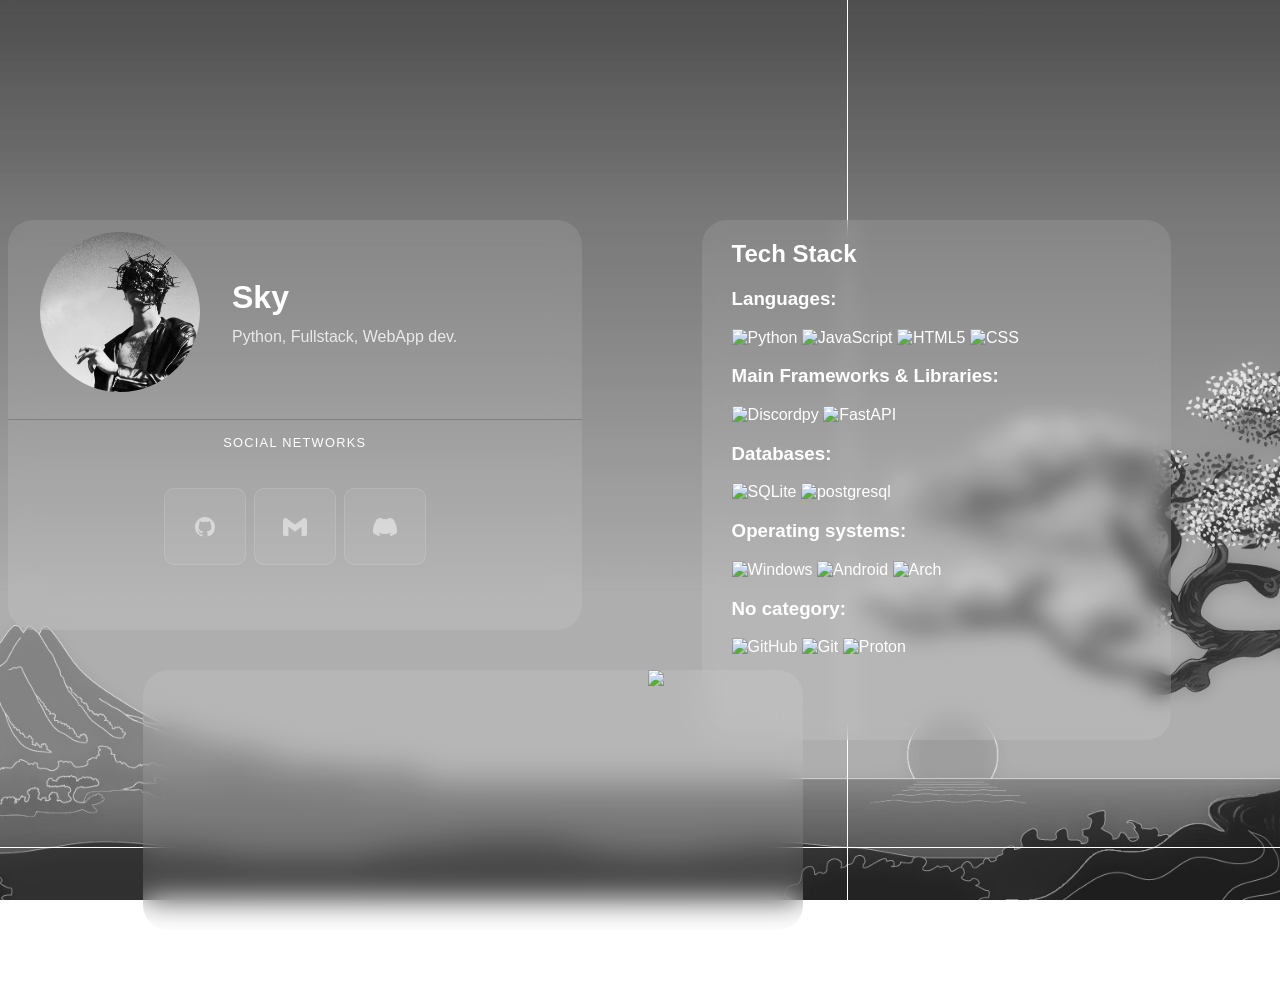
==== index.html @ 9a7b3fb5 "Аватарка" ====
<!DOCTYPE html>
<html lang="ru">
<head>
    <meta charset="UTF-8">
    <title>Bio fix</title>
    <link rel="stylesheet" href="/style.css">
</head>

<body>

<div class="bg"></div>

<div class="wid-cont">
    <div id="widget">
        <header> 
            <img src="/ref/av.jpg" alt="avatar"> 
            <div class="header-text">
                <h1>Sky</h1>
                <p>Python, Fullstack, WebApp dev.</p>
            </div>
        </header> 

        <div class="separator"></div>



        <div class="social-label">Social Networks</div>
        <div class="social-row">


        <a class="icon-btn" href="https://github.com/SKyLine-ax" target="_blank" title="GitHub">
            <svg viewBox="0 0 24 24" fill="currentColor">
            <path d="M12 2C6.477 2 2 6.484 2 12.017c0 4.425 2.865 8.18 6.839 9.504.5.092.682-.217.682-.483 0-.237-.008-.868-.013-1.703-2.782.605-3.369-1.343-3.369-1.343-.454-1.158-1.11-1.466-1.11-1.466-.908-.62.069-.608.069-.608 1.003.07 1.531 1.032 1.531 1.032.892 1.53 2.341 1.088 2.91.832.092-.647.35-1.088.636-1.338-2.22-.253-4.555-1.113-4.555-4.951 0-1.093.39-1.988 1.029-2.688-.103-.253-.446-1.272.098-2.65 0 0 .84-.27 2.75 1.026A9.564 9.564 0 0112 6.844c.85.004 1.705.115 2.504.337 1.909-1.296 2.747-1.027 2.747-1.027.546 1.379.202 2.398.1 2.651.64.7 1.028 1.595 1.028 2.688 0 3.848-2.339 4.695-4.566 4.943.359.309.678.92.678 1.855 0 1.338-.012 2.419-.012 2.747 0 .268.18.58.688.482A10.019 10.019 0 0022 12.017C22 6.484 17.522 2 12 2z"/>
            </svg>
        </a>

        <a class="icon-btn" href="mailto:unixlin@proton.me" title="ProtonMail">
            <svg viewBox="0 0 24 24" fill="currentColor">
            <path d="M24 5.457v13.909c0 .904-.732 1.636-1.636 1.636h-3.819V11.73L12 16.64l-6.545-4.91v9.273H1.636A1.636 1.636 0 010 19.366V5.457c0-2.023 2.309-3.178 3.927-1.964L5.455 4.64 12 9.548l6.545-4.91 1.528-1.145C21.69 2.28 24 3.434 24 5.457z"/>
            </svg>
        </a>


        <a class="icon-btn" href="https://discord.com/users/938136346147582045" target="_blank" title="Discord">
            <svg viewBox="0 0 24 24" fill="currentColor">
            <path d="M20.317 4.37a19.791 19.791 0 00-4.885-1.515.074.074 0 00-.079.037c-.21.375-.444.864-.608 1.25a18.27 18.27 0 00-5.487 0 12.64 12.64 0 00-.617-1.25.077.077 0 00-.079-.037A19.736 19.736 0 003.677 4.37a.07.07 0 00-.032.027C.533 9.046-.32 13.58.099 18.057a.082.082 0 00.031.057 19.9 19.9 0 005.993 3.03.078.078 0 00.084-.028c.462-.63.874-1.295 1.226-1.994a.076.076 0 00-.041-.106 13.107 13.107 0 01-1.872-.892.077.077 0 01-.008-.128 10.2 10.2 0 00.372-.292.074.074 0 01.077-.01c3.928 1.793 8.18 1.793 12.062 0a.074.074 0 01.078.01c.12.098.246.198.373.292a.077.077 0 01-.006.127 12.299 12.299 0 01-1.873.892.077.077 0 00-.041.107c.36.698.772 1.362 1.225 1.993a.076.076 0 00.084.028 19.839 19.839 0 006.002-3.03.077.077 0 00.032-.054c.5-5.177-.838-9.674-3.549-13.66a.061.061 0 00-.031-.03z"/>
            </svg>
        </a>

        </div>
    </div> 

    <div id="w-ts">
        <div id="ts">
            <h2 id="-tech-stack-">Tech Stack</h2>
            <h3 id="-languages-">Languages:</h3>
            <p><img src="https://img.shields.io/badge/python-3670A0?style=for-the-badge&amp;logo=python&amp;logoColor=ffdd54" alt="Python">
            <img src="https://img.shields.io/badge/javascript-323330.svg?style=for-the-badge&amp;logo=javascript&amp;logoColor=%23F7DF1E" alt="JavaScript">
            <img src="https://img.shields.io/badge/html5-E34F26.svg?style=for-the-badge&amp;logo=html5&amp;logoColor=white" alt="HTML5">
            <img src="https://img.shields.io/badge/css3-1572B6.svg?style=for-the-badge&amp;logo=css3&amp;logoColor=white" alt="CSS"></p>
            <h3 id="-main-frameworks-libraries-">Main Frameworks &amp; Libraries:</h3>
            <img src="https://custom-icon-badges.demolab.com/badge/Discord.py-323330?style=for-the-badge&amp;logo=discord-py&amp;logoColor=white" alt="Discordpy">
            <img src="https://img.shields.io/badge/FastAPI-009688?logo=fastapi&logoColor=white&style=for-the-badge" alt="FastAPI">
            <h3 id="-databases-">Databases:</h3>
            <img src="https://img.shields.io/badge/sqlite-07405e.svg?style=for-the-badge&amp;logo=sqlite&amp;logoColor=white" alt="SQLite">
            <img src="https://img.shields.io/badge/postgresql-4169e1?style=for-the-badge&logo=postgresql&logoColor=white" alt="postgresql">
            <h3 id="-operating-systems-">Operating systems:</h3>
            <img src="https://custom-icon-badges.demolab.com/badge/Windows-bfe0f5?logo=windows&amp;logoColor=white&amp;style=for-the-badge" alt="Windows">
            <img src="https://img.shields.io/badge/Android-3A8533?logo=android&logoColor=white&style=for-the-badge" alt="Android">
            <img src="https://img.shields.io/badge/Arch%20Linux-1793D1?style=for-the-badge&logo=arch-linux&logoColor=fff" alt="Arch">
            <h3 id="-no-category-">No category:</h3>
            <p><img src="https://img.shields.io/badge/github-121011.svg?style=for-the-badge&amp;logo=github&amp;logoColor=white" alt="GitHub">
            <img src="https://img.shields.io/badge/git-F05033.svg?style=for-the-badge&amp;logo=git&amp;logoColor=white" alt="Git">
            <img src="https://img.shields.io/badge/ProtonMail-8B89CC?style=for-the-badge&logo=protonmail&logoColor=white" alt="Proton">
        </div>
   </div> 
</div>

<div id="g-st"> 
   <div class="streak"> 
    <img src="https://streak-stats.demolab.com/?user=SKyLine-ax%20&theme=transparent&hide_border=true&card_width=400&card_height=300&dates=117AFF">
    </div>
</div>

</body>
</html>
---- style.css ----
:root{
    --background: url('./ref/Tree_dark.png');
}

.bg {
    position: fixed;
    background: var(--background) center/cover no-repeat;
    z-index: -1;
    top: 0;
    left: 0;
    width: 100%;
    height: 100%;
}

.wid-cont{
    display: flex;
    flex-direction: row;
    justify-content: center;
    gap: 120px;
    margin-top: 220px;
    color: white;
    font-family: sans-serif;
}

#widget{
    width: 660px;
    height: 410px;
    background: rgba(255, 255, 255, 0.1);
    backdrop-filter: blur(15px);
    border-radius: 25px;

}   

#w-ts{
    margin-right: 8%;
    width: 540px;
    height: 520px;
    backdrop-filter: blur(10px);
    background:  rgba(255, 255, 255, 0.1);
    -webkit-backdrop-filter: blur(10px);
    border: 50px;
    border-radius: 25px;
}
    

.separator {
  border-bottom: 1px solid #808080; 
  margin: 15px 0; 
}

header img {
    animation: 1s ease-in-out .2s both avatar;
    border-radius: 50%; 
    padding: 12px;
    width: clamp(65px, 26vmin, 160px);
    height: clamp(60px, 26vmin, 160px); 
    pointer-events: none;
    margin-left: 20px;
}

header {
    display: flex;
    align-items: center;
    gap: 20px;
}

.header-text {
    display: flex;
    flex-direction: column;
    justify-content: center;
}

header h1 {
    margin: 0;
}

header p {
    margin: 0;
    opacity: 0.8;
    padding-top: 12px; 
}

.dis{
    padding-left: 30px;
}

.streak{
    margin-right: 21%;
}

#g-st {
    display: flex;
    position: relative;
    top: -70px;
    justify-content: flex-end;
    margin-left: 15vh;
    width: 660px;
    height: 260px;
    backdrop-filter: blur(15px);
    background: rgba(255,255,255,0.1);
    -webkit-backdrop-filter: blur(15px);
    border: 50px;
    border-radius: 25px;
}

#ts {
    padding-left: 30px;

}

.social-label {
  font-size: 0.8rem;
  color: rgb(255, 255, 255);
  letter-spacing: 0.1em;
  text-transform: uppercase;
  margin: 14px 0 8px;
  text-align: center;
}

.social-row {
  display: flex;
  gap: 8px;
  flex-wrap: wrap;
  justify-content: center; 
  padding: 30px;
}

.icon-btn {
  display: flex;
  align-items: center;
  justify-content: center;  
  width: 80px;
  height: 75px;
  border-radius: 10px;
  background: rgba(255,255,255,0.06);
  border: 1px solid rgba(255,255,255,0.12);
  color: rgba(255,255,255,0.5);
  text-decoration: none;
  transition: all 0.2s ease;
}

.icon-btn svg {
  width: 24px;
  height: 24px;
  display: block;
  flex-shrink: 0;
  pointer-events: none;
}


.icon-btn:hover {  
  background: rgba(74,179,244,0.15);
  border-color: #4ab3f4;
  color: #4ab3f4;
  transform: translateY(-2px);
}
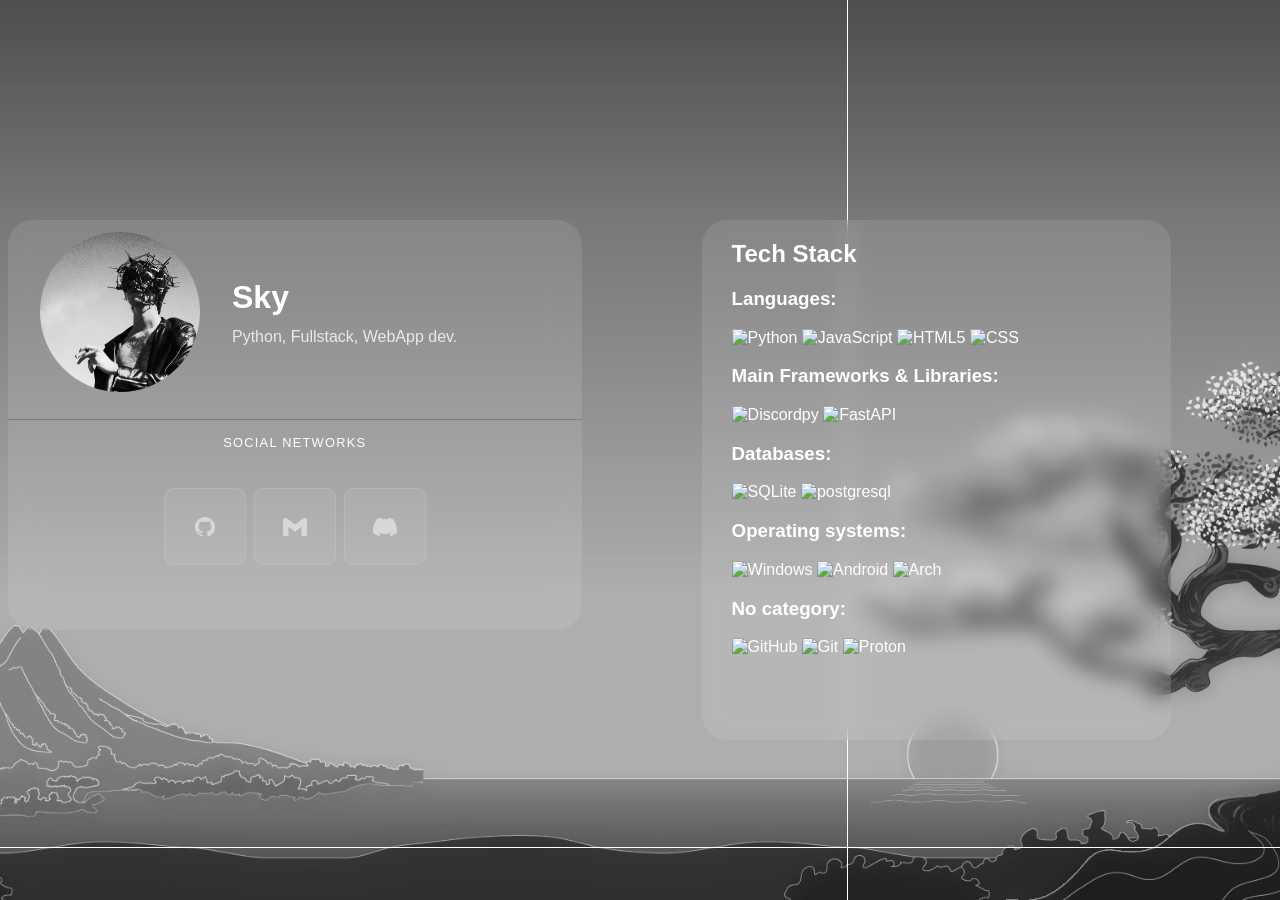
==== commit 16965cb7: "Deleted Streak" ====
--- a/index.html
+++ b/index.html
@@ -2,8 +2,9 @@
 <html lang="ru">
 <head>
     <meta charset="UTF-8">
-    <title>Bio fix</title>
+    <title>SkY Bio / Link Hub</title>
     <link rel="stylesheet" href="/style.css">
+    <link rel="icon" href="/ref/av.jpg"
 </head>
 
 <body>
@@ -76,11 +77,6 @@
    </div> 
 </div>
 
-<div id="g-st"> 
-   <div class="streak"> 
-    <img src="https://streak-stats.demolab.com/?user=SKyLine-ax%20&theme=transparent&hide_border=true&card_width=400&card_height=300&dates=117AFF">
-    </div>
-</div>
 
 </body>
-</html>+</html>
